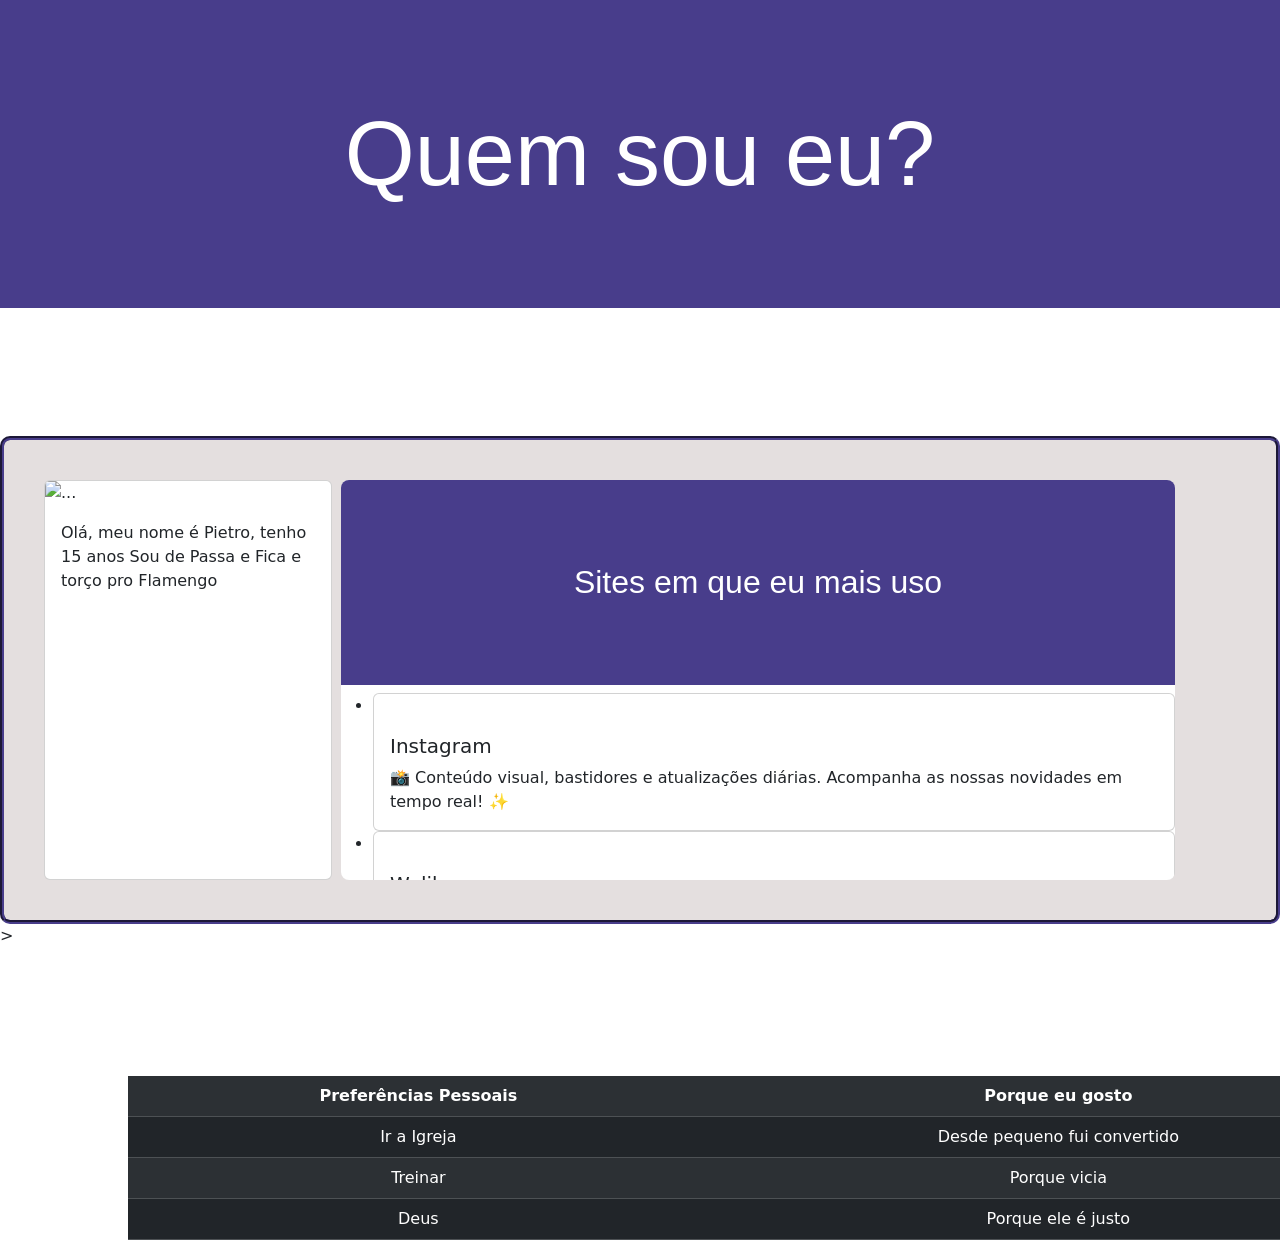
==== index.html @ 8553275f "Add files via upload" ====
<!DOCTYPE html>
<html lang="en">
<head>
    <meta charset="UTF-8">
    <meta name="viewport" content="width=device-width, initial-scale=1.0">
    <title>Quem sou eu?</title>
    <link rel="shortcut icon" href="imagens/emoji.jpg" type="image/x-icon">
    <link rel="stylesheet" href="style.css">
    <link href="https://cdn.jsdelivr.net/npm/bootstrap@5/dist/css/bootstrap.min.css" rel="stylesheet">

</head>
<body>
    <header class="topo">
        <h1>Quem sou eu?</h1>
    </header>
    
    <div class="casa">
    <div class="card" style="width: 18rem;">
        <img src="imagens/Digitalizado_20260601-1539.jpg" class="card-img-top" alt="...">
        <div class="card-body">
          <p class="card-text">Olá, meu nome é Pietro, tenho 15 anos Sou de Passa e Fica e torço pro Flamengo</p>
        </div>
      </div>

      <iframe src="imagens.html" class="meuframe" frameborder="0"></iframe>
    </div>

      <table class="table table-dark table-striped">
         <tr>
            <th>Preferências Pessoais</th>
            <th>Porque eu gosto</th>
          </tr>

          <tr>
            <td>Ir a Igreja</td>
            <td>Desde pequeno fui convertido</td>
          </tr>

          <tr>
            <td>Treinar</td>
            <td>Porque vicia</td>
          </tr>

          <tr>
            <td>Deus</td>
            <td>Porque ele é justo</td>>
          </tr>

      </table>
</body>
</html>
---- style.css ----
body
{
    background-color: rgb(228, 223, 223);
}
.casa
{
    display: flex;

    justify-self: center;
    margin-top: 10%;
    background-color: rgb(228, 223, 223);
    padding: 40px;
    border-radius: 10px;
    gap: 9px;
    border: 4px;
    border-color:  darkslateblue;
    border-style: groove;
}
.meuframe {
    width: 50%;
    min-width: 70%;
    height: 400px;
    border: 0;
    border-radius: 8px;
}
table
{
    text-align: center;
    width: fit-content;
    justify-self: center;
    margin: 10%;
}
header h1
{   
    position: sticky;
    top: 0;
    z-index: 1000;
    background-color: darkslateblue;
    padding: 100px;
    text-align: center;
    color: white;
    font-family: 'Franklin Gothic Medium', 'Arial Narrow', Arial, sans-serif;
    font-size: 90px;
    
    

    
}
@media screen and (max-width: 768px) {
    body
{
    background-color: rgb(228, 223, 223);
}
.casa
{
    display: flex;

    flex-direction: column;
    justify-self: center;
    margin-top: 10%;
    background-color: rgb(228, 223, 223);
    padding: 10%;
    border-radius: 10px;
    gap: 9px;
    border: 4px;
    border-color:  darkslateblue;
    border-style: groove;
}
.casa div
{
    justify-self: center;
}
.meuframe {
    width: 50%;
    min-width: 100%;
    height: 400px;
    border: 0;
    border-radius: 8px;
}
table
{
    text-align: center;
    width: fit-content;
    justify-self: center;
    margin: 10%;
}
.topo h1
{
    background-color: darkslateblue;
    padding: 50px;
    text-align: center;
    color: white;
    font-family: 'Franklin Gothic Medium', 'Arial Narrow', Arial, sans-serif;
    font-size: 45px;
}
.card
{
    display: block;
    justify-content: center;
    justify-self: center;
}
}
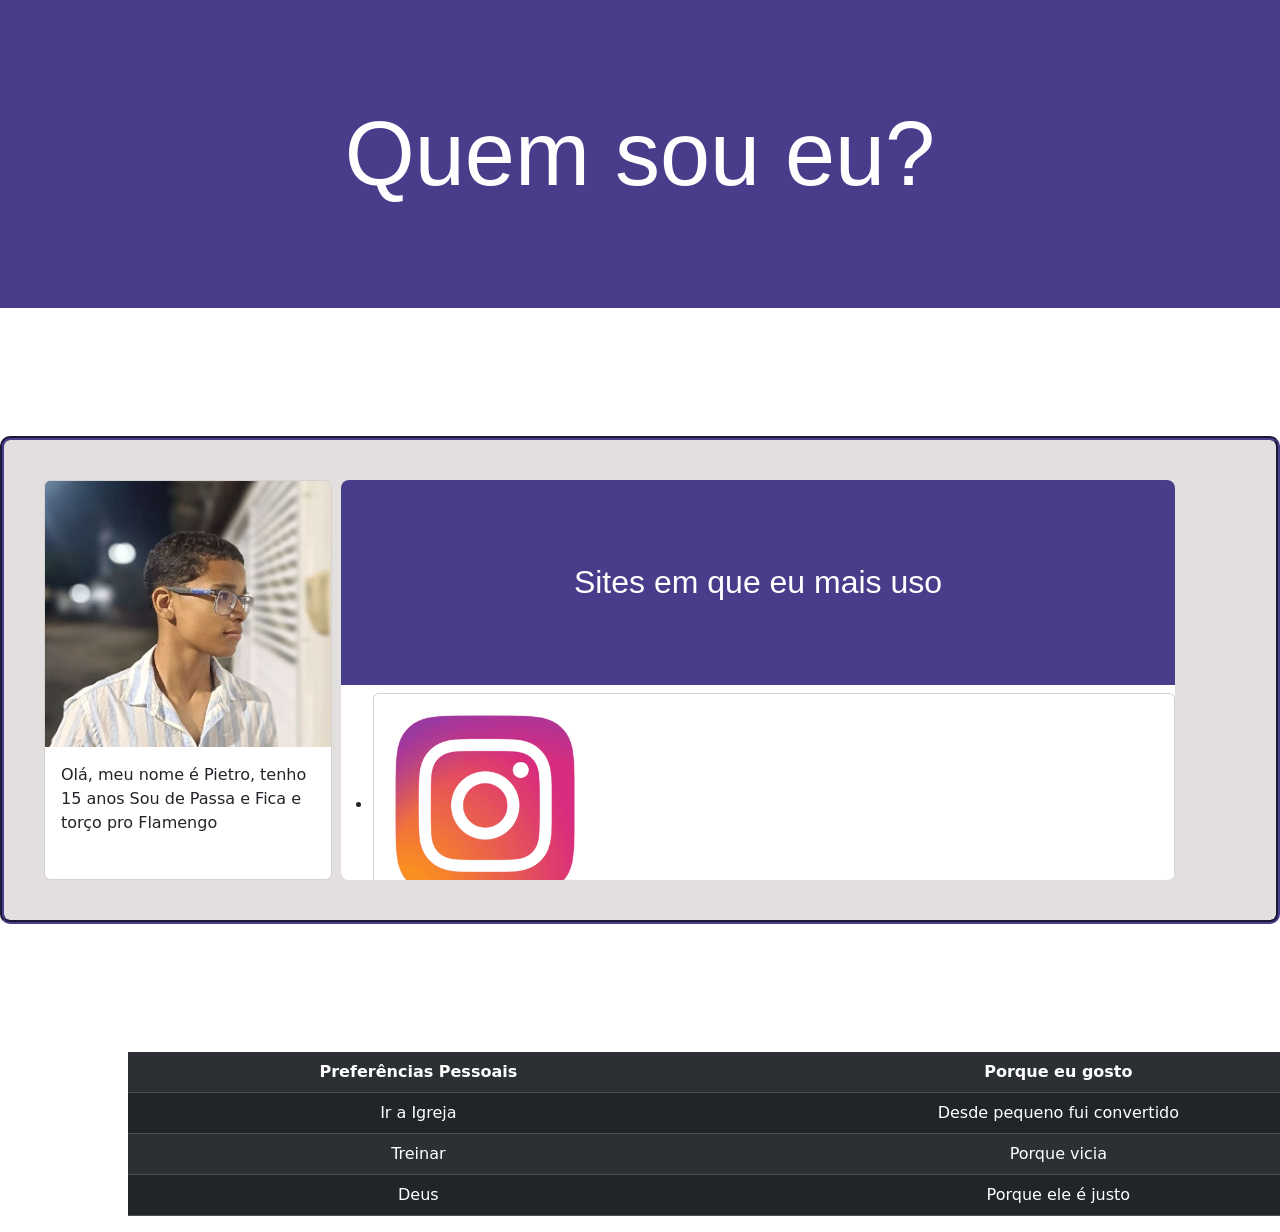
==== commit 3df96dfc: "Fix HTML formatting and structure" ====
--- a/index.html
+++ b/index.html
@@ -7,7 +7,6 @@
     <link rel="shortcut icon" href="imagens/emoji.jpg" type="image/x-icon">
     <link rel="stylesheet" href="style.css">
     <link href="https://cdn.jsdelivr.net/npm/bootstrap@5/dist/css/bootstrap.min.css" rel="stylesheet">
-
 </head>
 <body>
     <header class="topo">
@@ -15,38 +14,33 @@
     </header>
     
     <div class="casa">
-    <div class="card" style="width: 18rem;">
-        <img src="imagens/Digitalizado_20260601-1539.jpg" class="card-img-top" alt="...">
-        <div class="card-body">
-          <p class="card-text">Olá, meu nome é Pietro, tenho 15 anos Sou de Passa e Fica e torço pro Flamengo</p>
+        <div class="card" style="width: 18rem;">
+            <img src="imagens/Digitalizado_20260601-1539.jpg" class="card-img-top" alt="...">
+            <div class="card-body">
+                <p class="card-text">Olá, meu nome é Pietro, tenho 15 anos Sou de Passa e Fica e torço pro Flamengo</p>
+            </div>
         </div>
-      </div>
 
-      <iframe src="imagens.html" class="meuframe" frameborder="0"></iframe>
+        <iframe src="imagens.html" class="meuframe" frameborder="0"></iframe>
     </div>
 
-      <table class="table table-dark table-striped">
-         <tr>
+    <table class="table table-dark table-striped">
+        <tr>
             <th>Preferências Pessoais</th>
             <th>Porque eu gosto</th>
-          </tr>
-
-          <tr>
+        </tr>
+        <tr>
             <td>Ir a Igreja</td>
             <td>Desde pequeno fui convertido</td>
-          </tr>
-
-          <tr>
+        </tr>
+        <tr>
             <td>Treinar</td>
             <td>Porque vicia</td>
-          </tr>
-
-          <tr>
+        </tr>
+        <tr>
             <td>Deus</td>
-            <td>Porque ele é justo</td>>
-          </tr>
-
-      </table>
+            <td>Porque ele é justo</td>
+        </tr>
+    </table>
 </body>
 </html>
-
